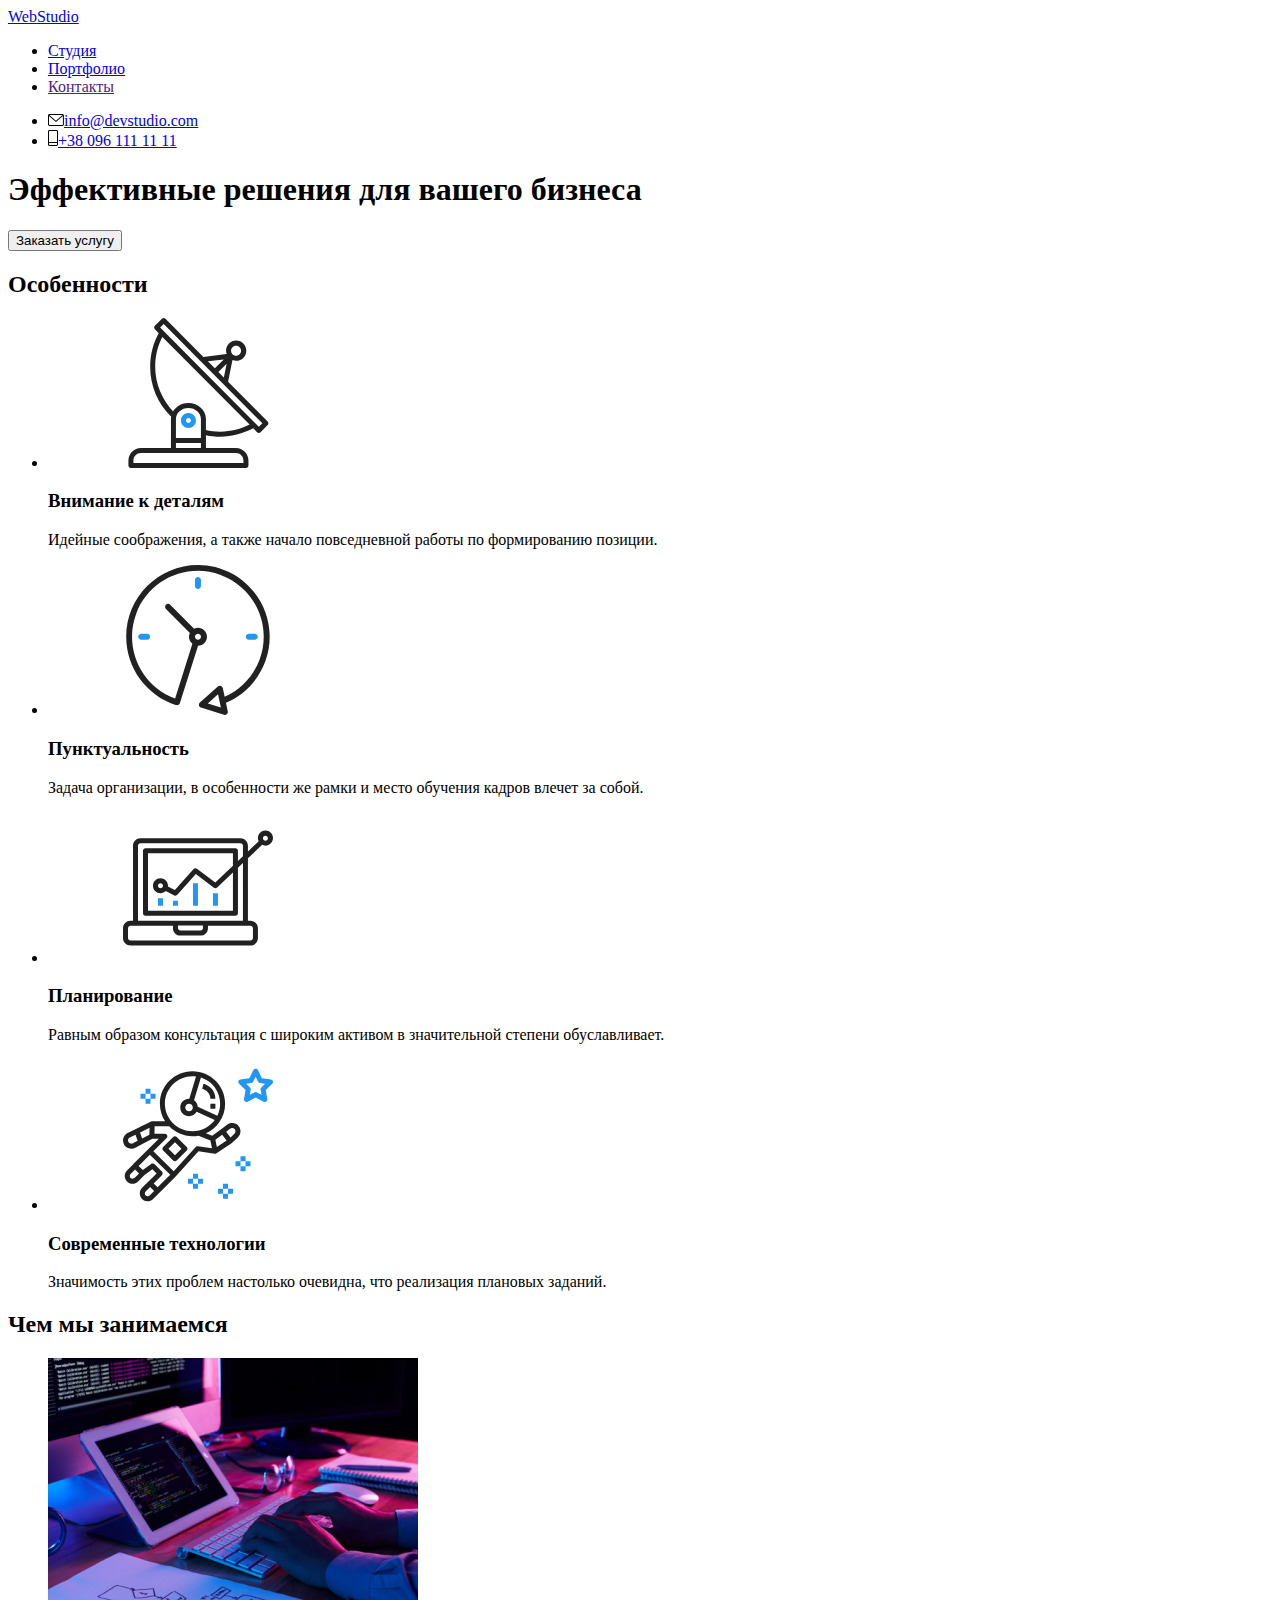
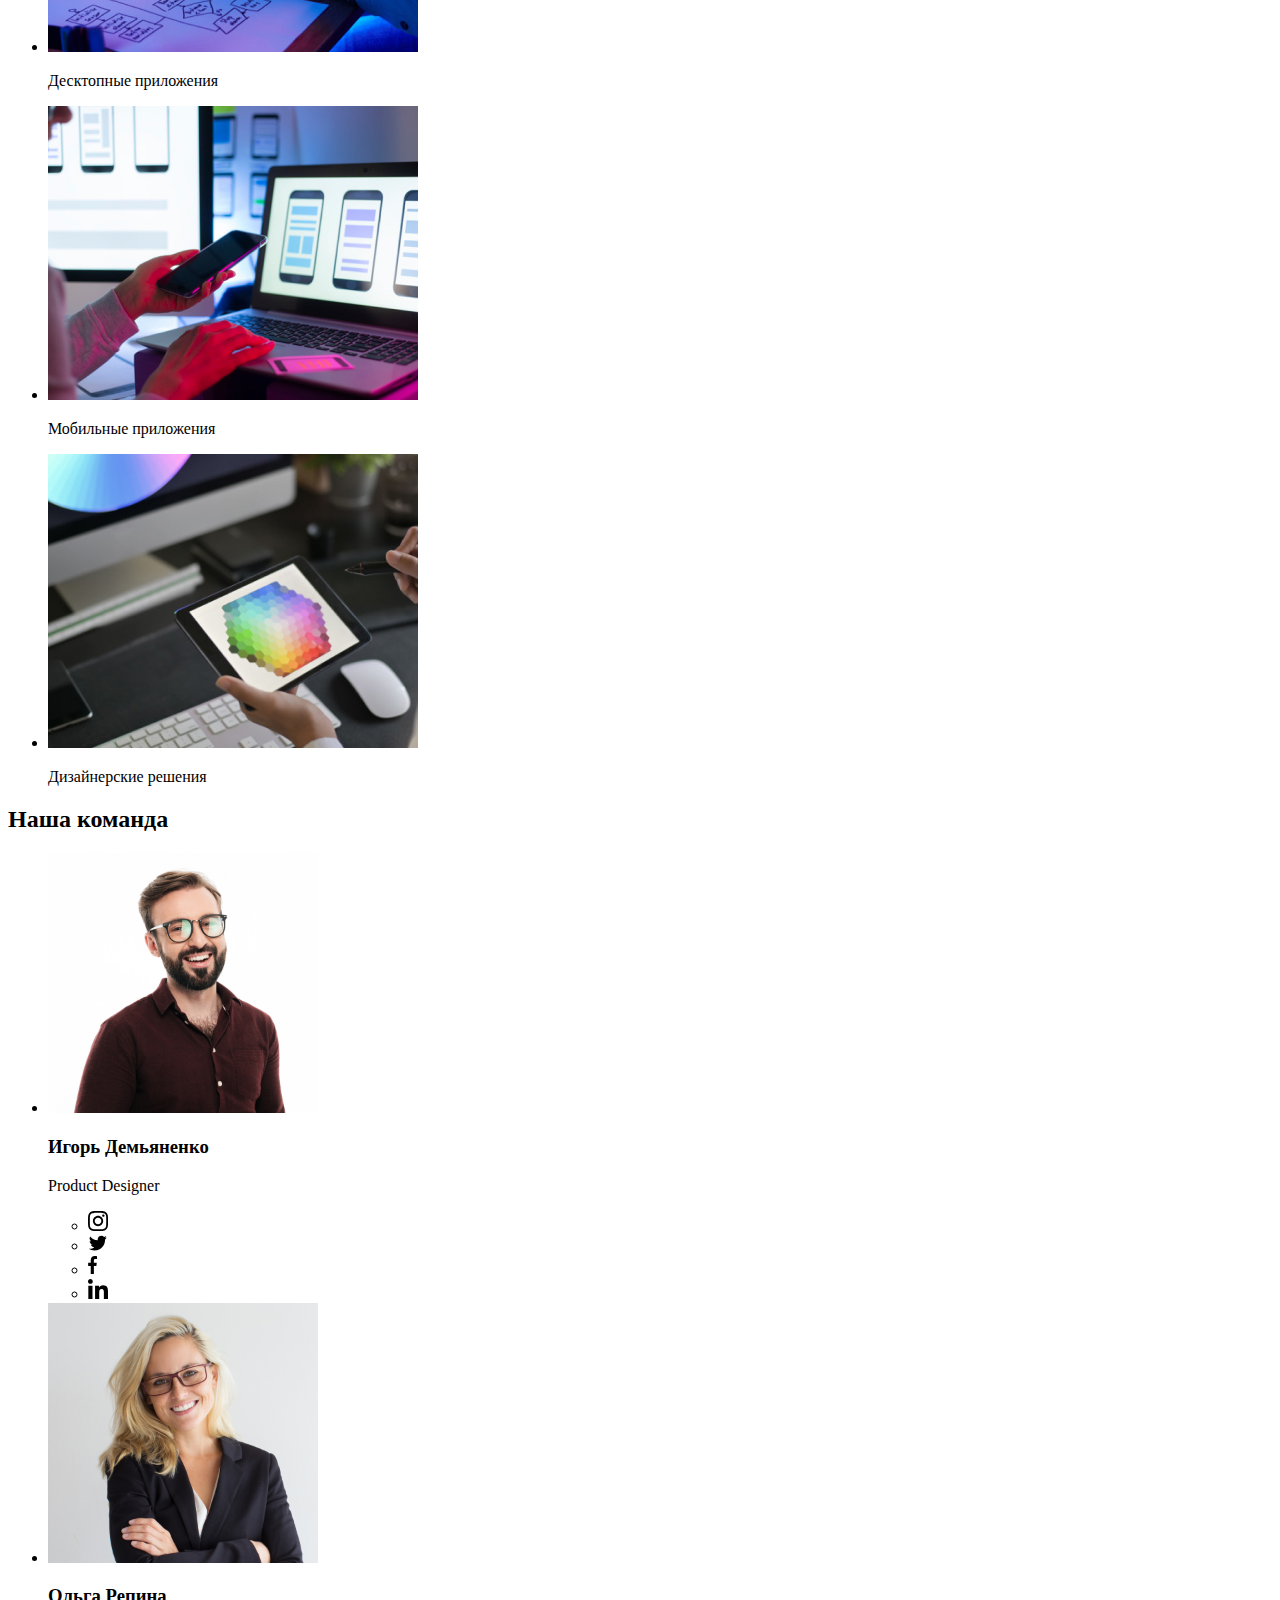
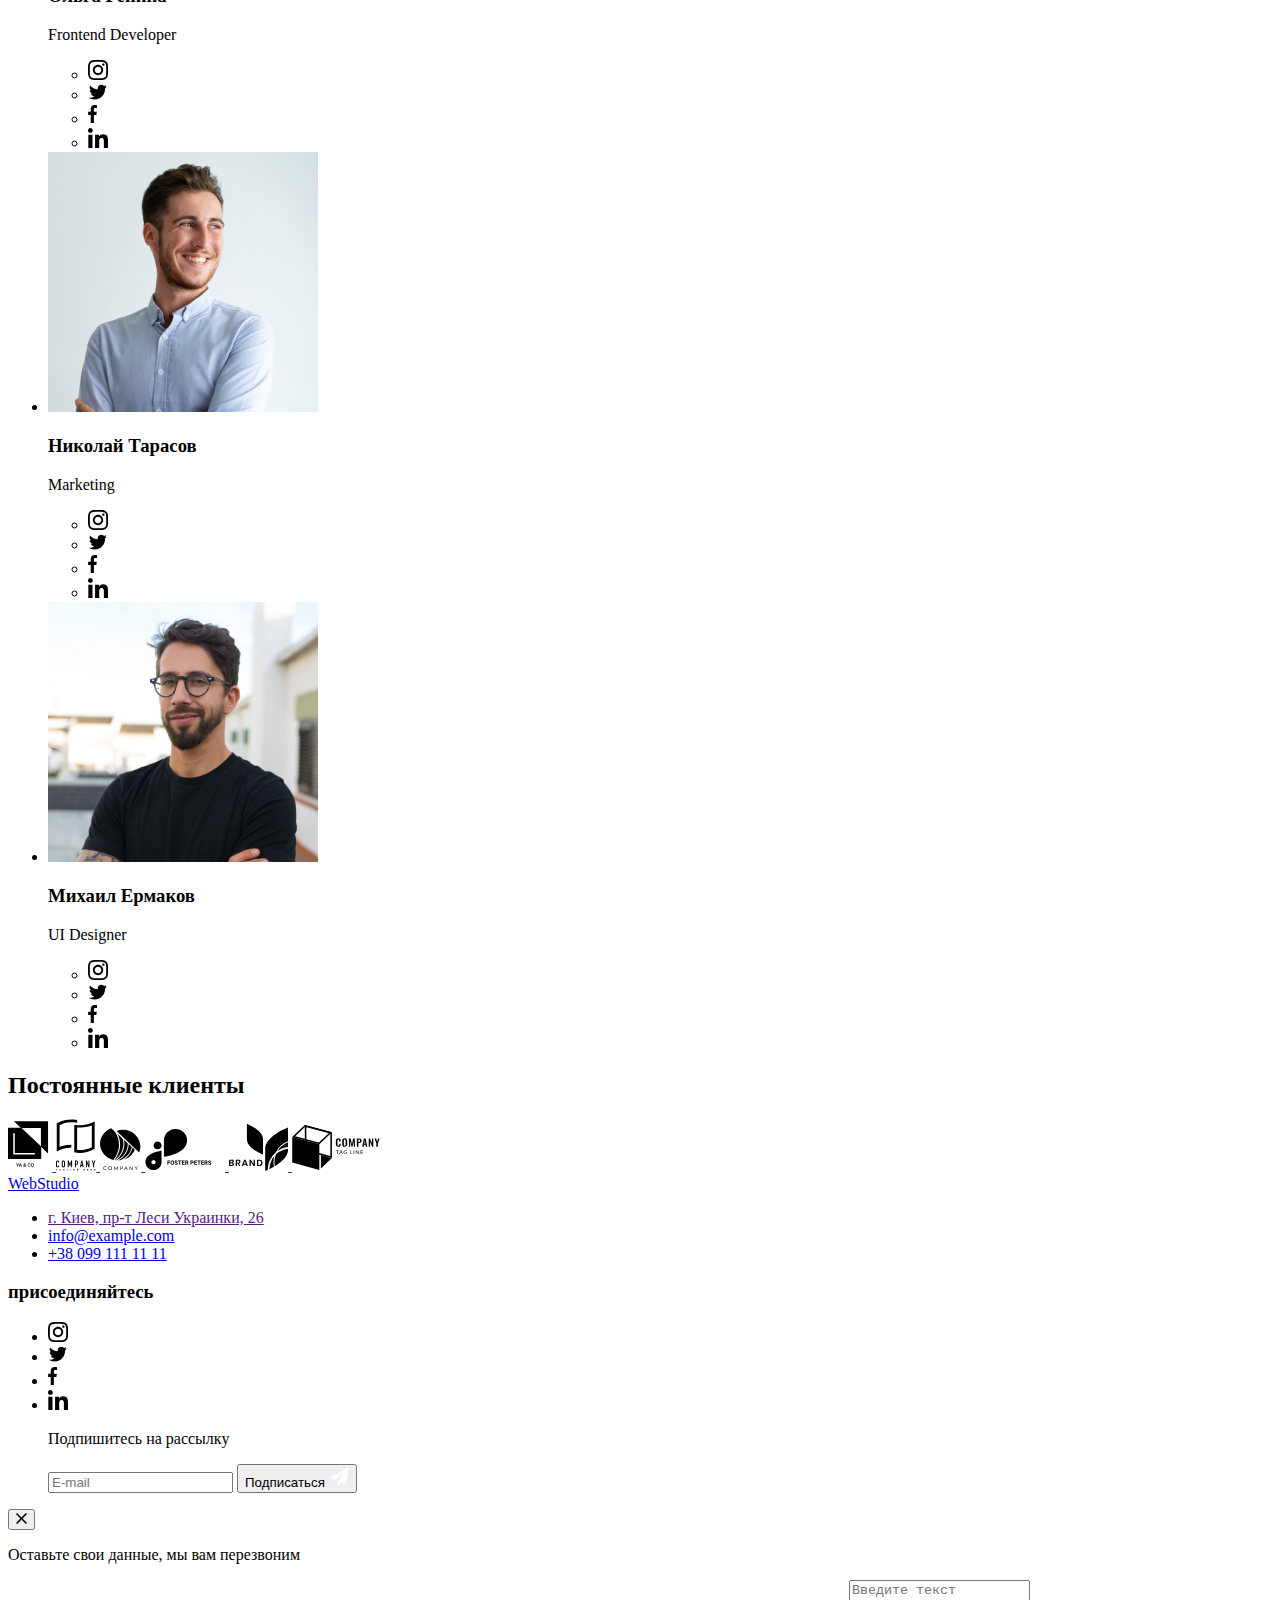
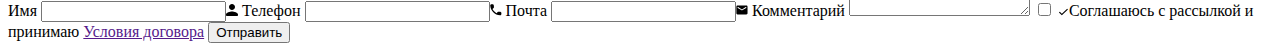
==== index.html @ 65ffdb75 "hm1" ====
<!DOCTYPE html>
<html lang="ru">

<head>
    <meta charset="UTF-8">
    <meta name="viewport" content="width=device-width, initial-scale=1.0">
    <title>WebStudio</title>
    <link rel="stylesheet" href="./dist/css/main.min.css">

    <link rel="preconnect" href="https://fonts.gstatic.com">
    <link
        href="https://fonts.googleapis.com/css2?family=Raleway:wght@700&family=Roboto:wght@400;500;700;900&display=swap"
        rel="stylesheet">
        
</head>
<body>
<header class="header">
    <div class="container">
        <nav class="menu">
            <a href="./index.html" class="icon_head">
                <span class="color_accent">Web</span>Studio
            </a>
            <ul class="menu_list">
                <li class="menu_item"><a href="./index.html" class="menu_link_list accent">Студия </a></li>
                <li class="menu_item"><a href="./portfolio.html" class="menu_link_list">Портфолио</a></li>
                <li class="menu_item"><a href="" class="menu_link_list">Контакты</a></li>
            </ul>
        </nav>
        <ul class="address">
            <li class="address_link"><a href="mailto:info@devstudio.com" class="address_item"><svg class="link-mail" height="12" width="16">
                <use href="./symbol-defs.svg#icon-envelope"></use>
            </svg>info@devstudio.com</a></li>
            <li class="address_link"><a href="tel:380961111111" class="address_item"><svg class="link-phone " height="16" width="10">
                <use href="./symbol-defs.svg#icon-phone"></use>
            </svg>+38 096 111 11 11</a></li>
        </ul>
    </div>
</header>
<main class="main">
    <section class="hero">
        <div class="hero_box">
            <h1 class="hero_title">Эффективные решения для вашего бизнеса</h1>
            <button class="hero_btn" type="button" data-modal-open>Заказать услугу</button>
        </div>
    </section>
    <section class="section features">
        <div class="container ">
            <h2 class="visually-hidden">Особенности</h2>
            <ul class="features_list">
                <li class="features_items">
                    <div class="features_gray"><svg class="link  vektor" >
                        <use href="./symbol-defs.svg#icon-link"></use>
                    </svg></div>
                    <h3 class="features_head">Внимание к деталям</h3>
                    <p class="features_paragraph">Идейные соображения, а также начало повседневной работы по
                        формированию позиции.</p>
                </li>
                <li class="features_items">
                    <div class="features_gray"><svg class="clock vektor">
                            <use href="./symbol-defs.svg#icon-clock"></use>
                        </svg></div>
                    <h3 class="features_head">Пунктуальность</h3>
                    <p class="features_paragraph">Задача организации, в особенности же рамки и место обучения кадров
                        влечет за собой.</p>
                </li>
                <li class="features_items">
                    <div class="features_gray"><svg class="pc vektor">
                            <use href="./symbol-defs.svg#icon-diagram"></use>
                        </svg></div>
                    <h3 class="features_head">Планирование</h3>
                    <p class="features_paragraph">Равным образом консультация с широким активом в значительной степени
                        обуславливает.</p>
                </li>
                <li class="features_items">
                    <div class="features_gray"><svg class="astronaut vektor">
                            <use href="./symbol-defs.svg#icon-astronaut"></use>
                        </svg></div>
                    <h3 class="features_head">Современные технологии</h3>
                    <p class="features_paragraph">Значимость этих проблем настолько очевидна, что реализация плановых
                        заданий.</p>
                </li>
            </ul>
        </div>
    </section>
    <section class="section about">
        <div class="container ">
            <h2 class="about_head">Чем мы занимаемся</h2>
            <ul class="about_list">
                <li class="about_list_item"> <img src="img/img2.jpg" alt="" width="370px" height="294px"><div class="about_box"><p class="text_about">Десктопные приложения</p></div></li>
                <li class="about_list_item"> <img src="img/img1.jpg" alt="" width="370px" height="294px"><div class="about_box"><p class="text_about">Мобильные приложения</p></div></li>
                <li class="about_list_item"> <img src="img/img.jpg" alt="" width="370px" height="294px"><div class="about_box"><p class="text_about">Дизайнерские решения</p></div></li>

            </ul>
        </div>
    </section>
    <section class="section team">
        <div class="container">
            <h2 class="team_head">Наша команда</h2>
            <ul class="team_list">
                <li class="team_item"><img src="img/img3.jpg" alt="" width="270" height="260">
                    <div class="team_list_item_text">
                        <h3 class="team_list_head">Игорь Демьяненко</h3>
                        <p class="team_text">Product Designer</p>
                        <ul class="social">
                            <li class="link_list"> <a href="" class="link_btn"><svg class="insatagram" width="20" height="20">
                                        <use href="./symbol-defs.svg#icon-instagram"></use>
                                    </svg> </a></li>
                            <li class="link_list"> <a href="" class="link_btn"><svg class="twiter" width="20" height="16.25">
                                        <use href="./symbol-defs.svg#icon-twiter"></use>
                                    </svg> </a></li>
                            <li class="link_list"> <a href="" class="link_btn"><svg class="facebook" width="10" height="20">
                                        <use href="./symbol-defs.svg#icon-facebook"></use>
                                    </svg> </a></li>
                            <li class="link_list"> <a href="" class="link_btn"><svg class="linkedin" width="20" height="20">
                                        <use href="./symbol-defs.svg#icon-linkedin"></use>
                                    </svg> </a></li>
                        </ul>
                    </div>
                </li>
                <li class="team_item"><img src="img/img4.jpg" alt="" width="270" height="260">
                    <div class="team_list_item_text">
                        <h3 class="team_list_head">Ольга Репина</h3>
                        <p class="team_text">Frontend Developer</p>
                        <ul class="social">
                            <li class="link_list"> <a href="" class="link_btn"><svg class="insatagram" width="20" height="20">
                                        <use href="./symbol-defs.svg#icon-instagram"></use>
                                    </svg> </a></li>
                            <li class="link_list"> <a href="" class="link_btn"><svg class="twiter" width="20" height="16.25">
                                        <use href="./symbol-defs.svg#icon-twiter"></use>
                                    </svg> </a></li>
                            <li class="link_list"> <a href="" class="link_btn"><svg class="facebook" width="10" height="20">
                                        <use href="./symbol-defs.svg#icon-facebook"></use>
                                    </svg> </a></li>
                            <li class="link_list"> <a href="" class="link_btn"><svg class="linkedin" width="20" height="20">
                                        <use href="./symbol-defs.svg#icon-linkedin"></use>
                                    </svg> </a></li>
                        </ul>
                    </div>
                </li>
                <li class="team_item"><img src="img/img5.jpg" alt="" width="270" height="260">
                    <div class="team_list_item_text">
                        <h3 class="team_list_head">Николай Тарасов</h3>
                        <p class="team_text">Marketing</p>
                        <ul class="social">
                            <li class="link_list"> <a href="" class="link_btn"><svg class="insatagram" width="20" height="20">
                                        <use href="./symbol-defs.svg#icon-instagram"></use>
                                    </svg> </a></li>
                            <li class="link_list"> <a href="" class="link_btn"><svg class="twiter" width="20" height="16.25">
                                        <use href="./symbol-defs.svg#icon-twiter"></use>
                                    </svg> </a></li>
                            <li class="link_list"> <a href="" class="link_btn"><svg class="facebook" width="10" height="20">
                                        <use href="./symbol-defs.svg#icon-facebook"></use>
                                    </svg> </a></li>
                            <li class="link_list"> <a href="" class="link_btn"><svg class="linkedin" width="20" height="20">
                                        <use href="./symbol-defs.svg#icon-linkedin"></use>
                                    </svg> </a></li>
                        </ul>
                    </div>
                </li>
                <li class="team_item"><img src="img/img6.jpg" alt="" width="270" height="260">
                    <div class="team_list_item_text">
                        <h3 class="team_list_head">Михаил Ермаков</h3>
                        <p class="team_text">UI Designer</p>
                        <ul class="social">
                            <li class="link_list"> <a href="" class="link_btn"><svg class="insatagram" width="20" height="20">
                                        <use href="./symbol-defs.svg#icon-instagram"></use>
                                    </svg> </a></li>
                            <li class="link_list"> <a href="" class="link_btn"><svg class="twiter" width="20" height="16.25">
                                        <use href="./symbol-defs.svg#icon-twiter"></use>
                                    </svg> </a></li>
                            <li class="link_list"> <a href="" class="link_btn"><svg class="facebook" width="10" height="20">
                                        <use href="./symbol-defs.svg#icon-facebook"></use>
                                    </svg> </a></li>
                            <li class="link_list"> <a href="" class="link_btn"><svg class="linkedin" width="20" height="20">
                                        <use href="./symbol-defs.svg#icon-linkedin"></use>
                                    </svg> </a></li>
                        </ul>
                    </div>
                </li>
            </ul>
            </div>
            </section>
            <section class="client section">
                <div class="container">
                    <h2 class="client_title">Постоянные клиенты</h2>
                    <div class="client">
                        <a href="" class="client_item">
                            <svg class="client_link" width="44.27" height="49.23">
                                <use href="./symbol-defs.svg#icon-logo-1"></use>
                            </svg>
                        </a>
                        <a href="" class="client_item">
                            <svg class="client_link" width="40" height="52">
                                <use href="./symbol-defs.svg#icon-logo-2"></use>
                            </svg>
                        </a>
                        <a href="" class="client_item">
                            <svg class="client_link" width="41" height="42.6">
                                <use href="./symbol-defs.svg#icon-logo-3"></use>
                            </svg>
                        </a>
                        <a href="" class="client_item">
                            <svg class="client_link" width="79.66" height="42.02">
                                <use href="./symbol-defs.svg#icon-logo-4"></use>
                            </svg>
                        </a>
                        <a href="" class="client_item">
                            <svg class="client_link" width="59" height="47">
                                <use href="./symbol-defs.svg#icon-logo-5"></use>
                            </svg>
                        </a>
                        <a href="" class="client_item">
                            <svg class="client_link" width="88.48" height="45.44">
                                <use href="./symbol-defs.svg#icon-logo-6"></use>
                            </svg>
                        </a>
                    </div>
                </div>
            </section>

</main>
<footer class="footer">
    <div class="container footer_container">
        <div>
        <a href="./index.html" class="icon_footer">
            <span class="color_accent">Web</span>Studio
        </a>
<div>
        <ul class="contact">
            <li class="contact_list contact_list_maps"> <a href=""><span class="color_footer_white">г. Киев, пр-т Леси
                        Украинки, 26</span></a></li>
            <li class="contact_list contact_tel_mail"> <a href="mailto:info@devstudio.com"><span
                        class="color_footer">info@example.com</span></a></li>
            <li class="contact_list contact_tel_mail"> <a href="tel:380961111111"><span class="color_footer">+38 099 111
                        11 11</span></a></li>
        </ul>
        </div>
        </div>
        <div class="footer_social">
            <h3 class="titel_footer">присоединяйтесь</h3>
            <ul class="footer_list">
                <li class="footer_item"><a href="" class="footer_svg"><svg class="insatagram social_footer" width="20" height="20">
                    <use href="./symbol-defs.svg#icon-instagram"></use>
                </svg></a></li>
                <li class="footer_item"><a href="" class="footer_svg"><svg class="twiter social_footer" width="20" height="16.25">
                    <use href="./symbol-defs.svg#icon-twiter"></use>
                </svg></a></li>
                <li class="footer_item"><a href="" class="footer_svg"><svg class="facebook social_footer" width="10" height="20">
                    <use href="./symbol-defs.svg#icon-facebook"></use>
                </svg></a></li>
                <li class="footer_item"><a href="" class="footer_svg"><svg class="linkedin social_footer" width="20" height="20">
                    <use href="./symbol-defs.svg#icon-linkedin"></use>
                </svg></a></li>
                <div class="box_form_footer">
                </li>

                <p class="text_footer_modal">Подпишитесь на рассылку</p>
                <form action="" class="form_footer">
                    <label for="" class="text_footer_input_labe">
                        <input type="text" class="text_footer_input" placeholder="E-mail">
                        
                    </label>
                    <button type="submit" class="modal_form_btn modal_form_btn_footer"> <span class="text_button_footer"> Подписаться
                        </span><svg class="linkedin social_footer_telega" width="20" height="20">
                            <use href="./symbol-defs.svg#icon-icon-send"></use>
                        </svg></button>
                </form>
                </li>
                </div>
            </ul>
        
        </div>

    </div>

</footer>
<div class="backdrop is-hidden" data-modal><div class="modal ">
    <button  type="button" class="close-btn" data-modal-close><svg class="close_btn_modal"  width="11" height="11">
        <use href="./symbol-defs.svg#icon-close"></use>
        
    </svg></button>
    <p class="text_modal">Оставьте свои данные, мы вам перезвоним</p>
    <form action="#" class="modal_form">
        <label class="modal_form_field">
    <span class="text_modal_form">Имя </span>
            <input type="text" name="user_name" class="modal_form_input"><svg class="modal_form_icon" width="12" height="12">
                <use href="./symbol-defs.svg#icon-name"></use>
            </svg>
        </label>
        <label  class="modal_form_field">
        <span class="text_modal_form">Телефон</span>
            <input type="tel" name="user_tel" class="modal_form_input"><svg class="modal_form_icon" width="12" height="12">
                <use href="./symbol-defs.svg#icon-tel"></use>
            </svg>
        </label>
        <label  class="modal_form_field">
    <span class="text_modal_form">Почта</span>
            <input type="text" name="user_mail" class="modal_form_input"><svg class="modal_form_icon" width="12" height="12">
                <use href="./symbol-defs.svg#icon-mail"></use>
            </svg>
        </label>
        <label class="modal_form_field"><span class="text_modal_form text_modal_form_textarea">Комментарий</span>
            <textarea class="modal_form_massage" name="user_massage" placeholder="Введите текст" ></textarea>
        </label>
        <input id="user_polisy" type="checkbox" name="user_policy" value="accept-polisy" class="modal_form_policy visually-hidden">
        <label for="user_polisy" class="modal_form_policy_text"><svg class="modal_form_icon_checbox" width="11" height="8">
            <use href="./symbol-defs.svg#icon-checbox"></use>
        </svg><span class="text_checbox">Соглашаюсь с рассылкой и принимаю <a href="" class="link_modal">Условия договора</a></span></label>
        <button type="submit" class="modal_form_btn">Отправить</button>
    </form>
</div></div>
<script src="js/modal.js"></script>
</body>
</html>
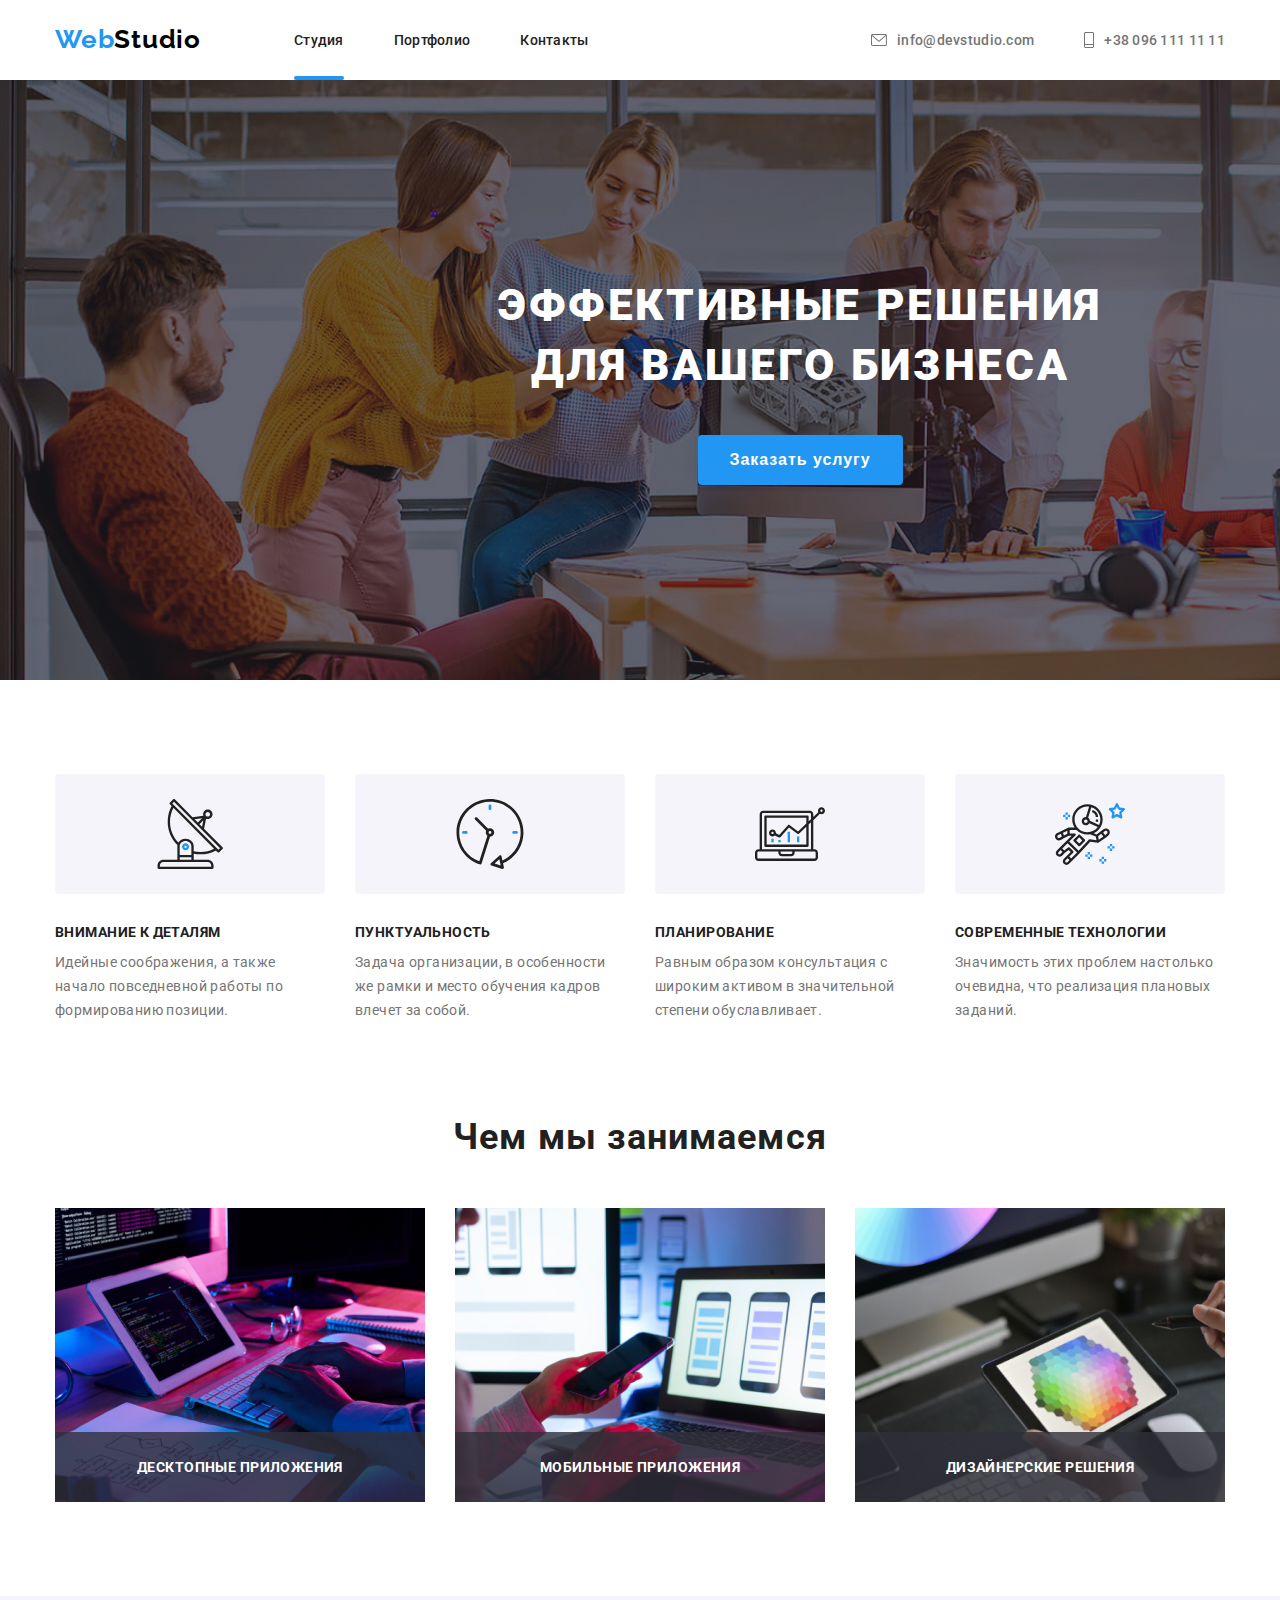
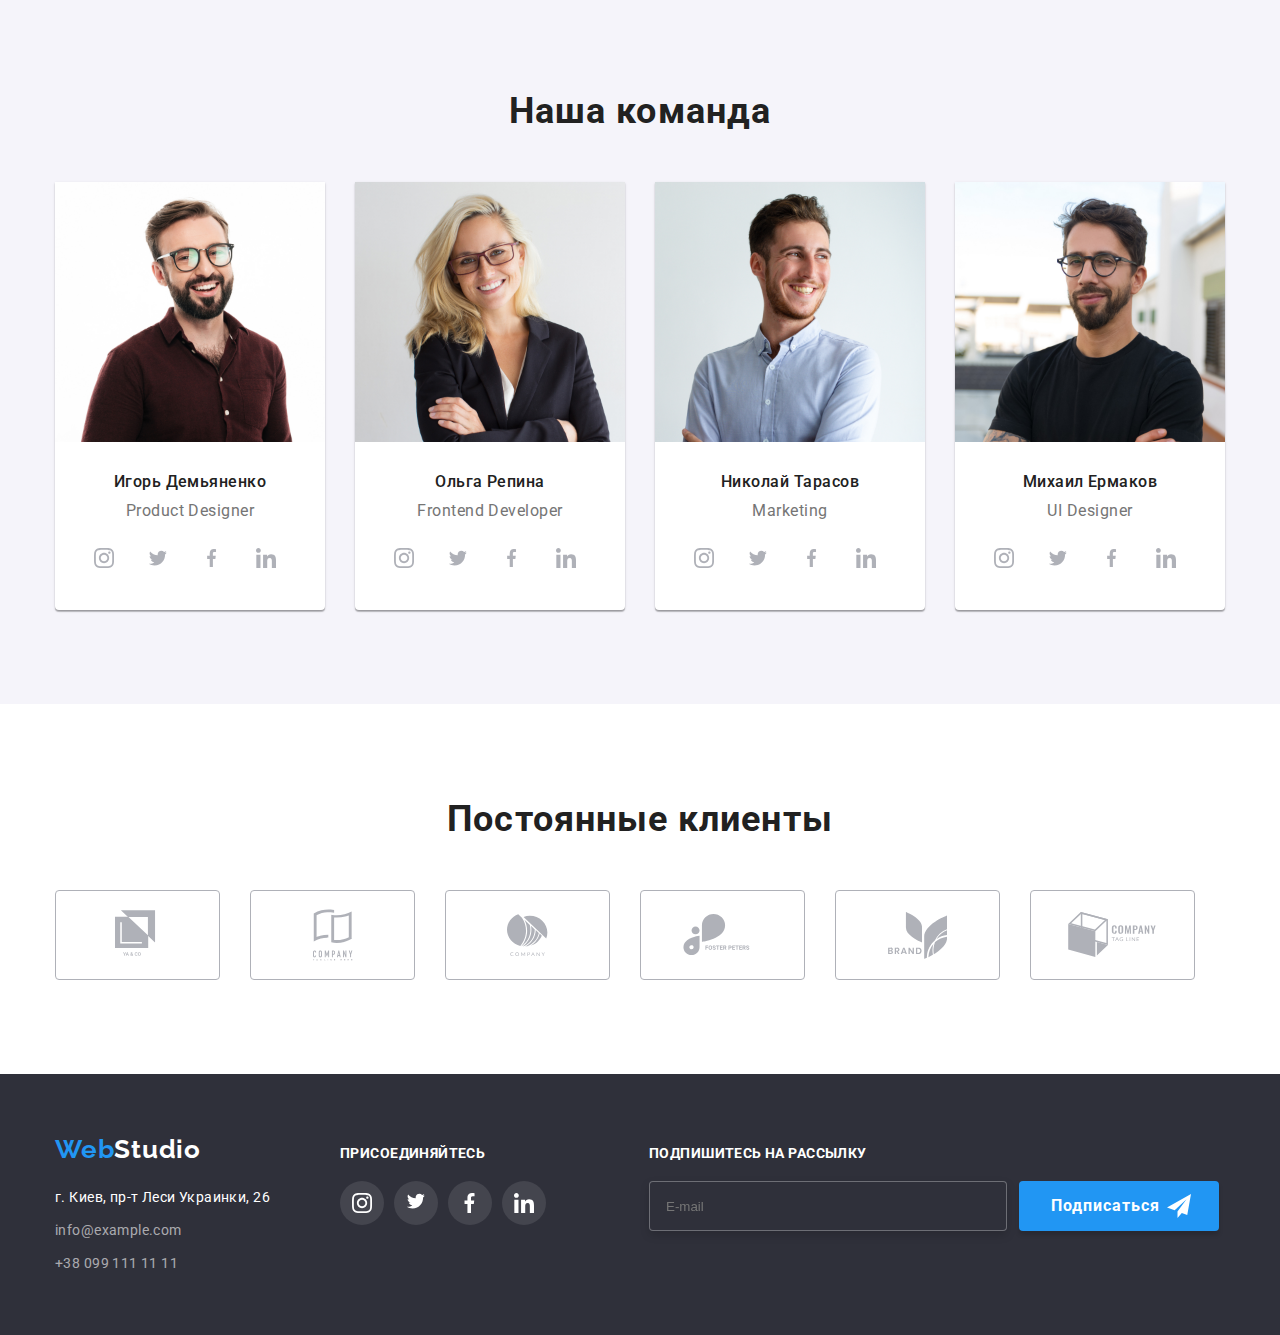
==== commit a2cb4bb8: "hm3" ====
--- a/index.html
+++ b/index.html
@@ -5,7 +5,7 @@
     <meta charset="UTF-8">
     <meta name="viewport" content="width=device-width, initial-scale=1.0">
     <title>WebStudio</title>
-    <link rel="stylesheet" href="./dist/css/main.min.css">
+    <link rel="stylesheet" href="./css/main.min.css">
 
     <link rel="preconnect" href="https://fonts.gstatic.com">
     <link
--- a/css/main.min.css
+++ b/css/main.min.css
@@ -0,0 +1,2 @@
+.color_accent{color:#2196f3}.header .container{display:-webkit-box;display:-ms-flexbox;display:flex;-webkit-box-align:center;-ms-flex-align:center;align-items:center;padding-top:24px;padding-bottom:25px}.menu{display:-webkit-box;display:-ms-flexbox;display:flex;-webkit-box-align:center;-ms-flex-align:center;align-items:center}.menu_list{display:-webkit-box;display:-ms-flexbox;display:flex;-webkit-box-align:center;-ms-flex-align:center;align-items:center}.menu_item:not(:last-child){margin-right:50px}.menu_link_list{font-family:"Roboto", sans-serif;font-style:normal;font-weight:500;font-size:14px;line-height:16px;letter-spacing:0.02em;color:#212121;-webkit-transition-property:color;transition-property:color;-webkit-transition-duration:250ms;transition-duration:250ms;-webkit-transition-timing-function:linear;transition-timing-function:linear}.menu_link_list:hover,.menu_link_list:focus{color:#2196f3}.menu_item:not(:last-child){margin-right:50px}.icon_head{margin-right:93px}.address_item{font-family:"Roboto", sans-serif;font-style:normal;font-weight:500;font-size:14px;line-height:16px;letter-spacing:0.02em;display:-webkit-box;display:-ms-flexbox;display:flex;-webkit-box-align:center;-ms-flex-align:center;align-items:center;color:#757575;-webkit-transition-property:color;transition-property:color;-webkit-transition-duration:250ms;transition-duration:250ms;-webkit-transition-timing-function:linear;transition-timing-function:linear}.address_item:hover,.address_item:focus{color:#2196f3}.address{display:-webkit-box;display:-ms-flexbox;display:flex;-webkit-box-align:center;-ms-flex-align:center;align-items:center;margin-left:auto}.address_link:not(:last-child){margin-right:50px}.link-mail{margin-right:10px;fill:currentColor}.link-phone{margin-right:10px;fill:currentColor}h1,h2,h3,h4,h5,h6{margin:0}*,::after,::before{-webkit-box-sizing:border-box;box-sizing:border-box}ol,ul{margin:0}p{margin:0}img{display:block}a{text-decoration:none;color:black}body{padding:0;margin:0}ul{padding:0;margin:0;list-style:none}.container{margin-left:auto;margin-right:auto;width:1200px;padding-left:15px;padding-right:15px}.section{padding-top:94px;padding-bottom:94px}.visually-hidden{position:absolute;width:1px;height:1px;margin:-1px;border:0;padding:0;white-space:nowrap;-webkit-clip-path:inset(100%);clip-path:inset(100%);clip:rect(0 0 0 0);overflow:hidden}.icon_head{font-family:"Raleway", sans-serif;font-style:normal;font-weight:bold;font-size:26px;line-height:31px;letter-spacing:0.03em}.hero{height:600px;background-repeat:no-repeat;background-size:cover;background-color:#c4c4c4;background-image:-webkit-gradient(linear, left top, left bottom, from(rgba(47,48,58,0.4)), to(rgba(47,48,58,0.4))),url(../img/bg.jpg);background-image:linear-gradient(rgba(47,48,58,0.4), rgba(47,48,58,0.4)),url(../img/bg.jpg);display:-webkit-box;display:-ms-flexbox;display:flex;-webkit-box-align:center;-ms-flex-align:center;align-items:center;-webkit-box-pack:center;-ms-flex-pack:center;justify-content:center;width:1600px;margin-right:auto;margin-left:auto}.hero_title{font-family:"Roboto", sans-serif;font-style:normal;font-weight:900;font-size:44px;line-height:60px;margin:0 auto 40px;letter-spacing:0.06em;text-transform:uppercase;max-width:696px;color:#ffffff}.hero_btn{padding:10px 32px;font-weight:700;font-size:16px;line-height:1.875;text-align:center;letter-spacing:0.06em;color:#ffffff;border:none;background:#2196f3;border-radius:4px;-webkit-box-shadow:0px 4px 4px rgba(0,0,0,0.15);box-shadow:0px 4px 4px rgba(0,0,0,0.15);cursor:pointer}.hero_box{text-align:center}.accent::after{background:#2196f3;width:100%;height:4px;border-radius:4px;position:absolute;content:"";bottom:0;left:0}.accent{color:#2196f3;position:relative;padding-bottom:32px;padding-top:32px}.features_head{font-family:"Roboto", sans-serif;font-style:normal;font-weight:bold;font-size:14px;line-height:16px;letter-spacing:0.03em;text-transform:uppercase;margin-bottom:10px;color:#212121}.features_paragraph{font-family:"Roboto", sans-serif;font-style:normal;font-weight:normal;font-size:14px;line-height:24px;letter-spacing:0.03em;color:#757575}.features_items{width:calc((100% - 90px) / 4)}.features_list{display:-webkit-box;display:-ms-flexbox;display:flex;-webkit-box-align:center;-ms-flex-align:center;align-items:center}.features_items:not(:last-child){margin-right:30px}.features_gray{display:-webkit-box;display:-ms-flexbox;display:flex;-webkit-box-pack:center;-ms-flex-pack:center;justify-content:center;-webkit-box-align:center;-ms-flex-align:center;align-items:center;background:#f5f4fa;width:270px;height:120px;border-radius:4px;margin-bottom:30px}.vektor{width:70px;height:70px}.section.about{padding-top:0}.about_list{display:-webkit-box;display:-ms-flexbox;display:flex;-webkit-box-align:center;-ms-flex-align:center;align-items:center}.about{padding-top:0}.about_head{font-family:"Roboto", sans-serif;font-style:normal;font-weight:bold;font-size:36px;line-height:42px;text-align:center;letter-spacing:0.03em;color:#212121;margin-bottom:50px}.about_list_item:not(:last-child){margin-right:30px}.text_about{font-family:"Roboto", sans-serif;font-style:normal;font-weight:bold;font-size:14px;line-height:16px;text-align:center;letter-spacing:0.03em;text-transform:uppercase;position:absolute;bottom:0;color:#ffffff;width:370px;height:70px;padding-top:27px;background-color:rgba(47,48,58,0.8)}.about_list_item{position:relative}.section.team{background-color:#f5f4fa}.team_head{font-family:"Roboto", sans-serif;font-style:normal;font-weight:bold;font-size:36px;line-height:42px;text-align:center;letter-spacing:0.03em;margin-bottom:50px;color:#212121}.team_list{display:-webkit-box;display:-ms-flexbox;display:flex;-webkit-box-align:center;-ms-flex-align:center;align-items:center}.team_item{background:#ffffff;-webkit-box-shadow:0px 1px 3px rgba(0,0,0,0.12),0px 1px 1px rgba(0,0,0,0.14),0px 2px 1px rgba(0,0,0,0.2);box-shadow:0px 1px 3px rgba(0,0,0,0.12),0px 1px 1px rgba(0,0,0,0.14),0px 2px 1px rgba(0,0,0,0.2);border-radius:0px 0px 4px 4px}.team_list_head{font-family:"Roboto", sans-serif;font-style:normal;font-weight:500;font-size:16px;line-height:19px;text-align:center;letter-spacing:0.03em;color:#212121;margin-bottom:10px}.team_text{font-family:"Roboto", sans-serif;font-style:normal;font-weight:normal;font-size:16px;line-height:19px;text-align:center;letter-spacing:0.03em;color:#757575}.team_list_item_text{padding-top:30px;padding-bottom:30px}.team_item:not(:last-child){margin-right:30px}.footer_social{margin-left:70px}.social_footer{-webkit-box-pack:start;-ms-flex-pack:start;justify-content:flex-start;width:206px;margin-right:auto;margin-left:auto;margin-top:12px}.social{display:-webkit-box;display:-ms-flexbox;display:flex;padding:0;margin:0;-webkit-box-pack:center;-ms-flex-pack:center;justify-content:center;margin-top:16px}.menu_link_list{font-family:"Roboto", sans-serif;font-style:normal;font-weight:500;font-size:14px;line-height:16px;letter-spacing:0.02em;color:#212121;-webkit-transition-property:color;transition-property:color;-webkit-transition-duration:250ms;transition-duration:250ms;-webkit-transition-timing-function:linear;transition-timing-function:linear}.menu_link_list:hover,.menu_link_list:focus{color:#2196f3}.link_list{fill:#afb1b8;margin-right:10px;width:44px;height:44px}.link_btn{width:44px;height:44px;border-radius:50%;background-color:#ffffff;fill:#afb1b8;display:-webkit-box;display:-ms-flexbox;display:flex;-webkit-box-pack:center;-ms-flex-pack:center;justify-content:center;-webkit-box-align:center;-ms-flex-align:center;align-items:center;-webkit-transition-property:all;transition-property:all;-webkit-transition-duration:250ms;transition-duration:250ms;-webkit-transition-timing-function:linear;transition-timing-function:linear}.link_btn:hover,.link_btn:focus{background-color:#2196f3;fill:#ffffff}.client_title{font-family:"Roboto", sans-serif;font-style:normal;font-weight:bold;font-size:36px;line-height:42px;text-align:center;letter-spacing:0.03em;margin-bottom:50px;color:#212121}.client{display:-webkit-box;display:-ms-flexbox;display:flex;-webkit-box-pack:justify;-ms-flex-pack:justify;justify-content:space-between}.client_item{display:-webkit-box;display:-ms-flexbox;display:flex;margin-right:30px;-ms-flex-pack:distribute;justify-content:space-around;-webkit-box-align:center;-ms-flex-align:center;align-items:center;width:170px;height:90px;border:1px solid #afb1b8;border-radius:4px;fill:#afb1b8;-webkit-transition-property:all;transition-property:all;-webkit-transition-duration:250ms;transition-duration:250ms;-webkit-transition-timing-function:linear;transition-timing-function:linear}.client_item:hover,.client_item:focus{border-color:#2196f3;fill:#2196f3}.icon_footer{font-family:"Raleway", sans-serif;font-style:normal;font-weight:bold;font-size:26px;line-height:31px;letter-spacing:0.03em;color:#ffffff;margin-bottom:20px;display:block}.footer{background:#2f303a;padding-top:60px;padding-bottom:60px}.color_footer_white{color:#ffffff}.color_footer{color:rgba(255,255,255,0.6)}.titel_footer{font-family:"Roboto", sans-serif;font-style:normal;font-weight:bold;font-size:14px;line-height:16px;letter-spacing:0.03em;text-transform:uppercase;margin-bottom:20px;color:#ffffff}.social_footer{-webkit-box-pack:start;-ms-flex-pack:start;justify-content:flex-start;width:206px;margin-right:auto;margin-left:auto;margin-top:12px}.footer_container{display:-webkit-box;display:-ms-flexbox;display:flex;-webkit-box-align:baseline;-ms-flex-align:baseline;align-items:baseline}.footer_svg{border-radius:50%;width:44px;height:44px;fill:#ffffff;background:rgba(255,255,255,0.1);-webkit-transition-property:background-color;transition-property:background-color;-webkit-transition-duration:250ms;transition-duration:250ms;-webkit-transition-timing-function:linear;transition-timing-function:linear}.footer_svg:hover{background:#2196f3}.footer_item:not(:last-child){margin-right:10px}.footer_social{margin-left:70px}.footer_svg{display:-webkit-box;display:-ms-flexbox;display:flex}.footer_list{display:-webkit-box;display:-ms-flexbox;display:flex}.footer_svg:focus{background:#2196f3}.text_button_footer{font-family:"Roboto", sans-serif;font-style:normal;font-weight:bold;font-size:16px;line-height:30px;display:-webkit-box;display:-ms-flexbox;display:flex;-webkit-box-align:center;-ms-flex-align:center;align-items:center;text-align:center;letter-spacing:0.06em;color:#ffffff}.social_footer_telega{position:absolute;right:28px;bottom:13px;width:24px;height:24px}.modal_form_btn_footer{position:relative;margin-left:12px}.text_footer_input{border:1px solid rgba(255,255,255,0.3);-webkit-box-sizing:border-box;box-sizing:border-box;-webkit-filter:drop-shadow(0px 4px 4px rgba(0,0,0,0.15));filter:drop-shadow(0px 4px 4px rgba(0,0,0,0.15));background:#2f303a;border-radius:4px;width:358px;padding-left:16px;height:50px}.box_form_footer{margin-left:93px;margin-top:-36px}.text_footer_input{color:gray}.text_footer_input_labe{width:358px}.form_footer{display:-webkit-box;display:-ms-flexbox;display:flex;-webkit-box-align:end;-ms-flex-align:end;align-items:flex-end;margin-top:20px}.contact_list:not(:last-child){margin-bottom:9px}.contact_list{font-family:"Roboto", sans-serif;font-style:normal;font-weight:normal;font-size:14px;line-height:24px;letter-spacing:0.03em}.nav-contacts .link{-webkit-transition-property:all;transition-property:all;-webkit-transition-duration:250ms;transition-duration:250ms;-webkit-transition-timing-function:linear;transition-timing-function:linear}.nav-contacts .link:focus,.nav-contacts .link:hover{color:#2196f3;fill:#2196f3}.color_footer_white{color:#ffffff}.color_footer{color:rgba(255,255,255,0.6)}.text_footer_modal{font-family:"Roboto", sans-serif;font-style:normal;font-weight:bold;font-size:14px;line-height:16px;letter-spacing:0.03em;text-transform:uppercase;margin-bottom:20px;color:#ffffff}.modal_form_btn{padding:10px 32px;font-weight:700;font-size:16px;line-height:1.875;text-align:center;letter-spacing:0.06em;color:#ffffff;border:none;height:50px;width:200px;margin-right:auto;background:#2196f3;border-radius:4px;-webkit-box-shadow:0px 4px 4px rgba(0,0,0,0.15);box-shadow:0px 4px 4px rgba(0,0,0,0.15);cursor:pointer}.backdrop{position:fixed;left:0;top:0;width:100%;height:100%;background:rgba(0,0,0,0.2)}.backdrop.is-hidden .modal{-webkit-transform:translate(-50%, -50%) scale(0);transform:translate(-50%, -50%) scale(0)}.modal_form{display:-webkit-box;display:-ms-flexbox;display:flex;-webkit-box-orient:vertical;-webkit-box-direction:normal;-ms-flex-direction:column;flex-direction:column}.text_modal{font-family:"Roboto", sans-serif;font-style:normal;font-weight:bold;font-size:20px;line-height:23px;text-align:center;letter-spacing:0.03em;margin-bottom:12px;color:#212121}.modal_form_input{width:100%;height:40px;border:1px solid rgba(33,33,33,0.2);border-radius:4px;padding-left:42px;margin-top:4px}.text_modal_form{font-family:"Roboto", sans-serif;font-style:normal;font-weight:normal;font-size:12px;line-height:14px;letter-spacing:0.01em;color:#757575}.modal_form_input:focus{outline:none;border-color:#2196f3}.modal_form_input:focus+.modal_form_icon{fill:#2196f3}.modal_form_field{margin-bottom:10px;position:relative}.text_modal_form{width:448px;height:120px}.modal_form_massage{width:100%;height:120px;border:1px solid rgba(33,33,33,0.2);padding:12px 16px;border-radius:4px;font-family:"Roboto", sans-serif;font-style:normal;font-weight:normal;font-size:14px;display:-webkit-box;display:-ms-flexbox;display:flex;line-height:16px;letter-spacing:0.01em;resize:none;margin-top:4px}.modal_form_massage:focus{outline:none;border-color:#2196f3}.modal_form_policy_text::before{display:inline-block;width:16px;height:15px;border:1px solid black;content:"";border-radius:2px;margin-right:7px;-webkit-box-align:center;-ms-flex-align:center;align-items:center}.modal_form_policy:checked+.modal_form_policy_text::before{background-color:#2196f3}.text_checbox{font-family:"Roboto", sans-serif;font-style:normal;font-weight:normal;font-size:14px;line-height:24px;letter-spacing:0.03em;color:#757575}.link_modal{color:#188ce8;text-decoration:underline}.modal_form_btn{padding:10px 32px;font-weight:700;font-size:16px;line-height:1.875;text-align:center;letter-spacing:0.06em;color:#ffffff;border:none;height:50px;width:200px;margin-left:auto;margin-right:auto;background:#2196f3;border-radius:4px;-webkit-box-shadow:0px 4px 4px rgba(0,0,0,0.15);box-shadow:0px 4px 4px rgba(0,0,0,0.15);cursor:pointer}.modal_form_icon{position:absolute;left:15px;bottom:14px}.modal_form_icon_checbox{fill:#ffffff;position:absolute;bottom:111px;left:55px}.text_footer_modal{font-family:"Roboto", sans-serif;font-style:normal;font-weight:bold;font-size:14px;line-height:16px;letter-spacing:0.03em;text-transform:uppercase;margin-bottom:20px;color:#ffffff}.text_button_footer{font-family:"Roboto", sans-serif;font-style:normal;font-weight:bold;font-size:16px;line-height:30px;display:-webkit-box;display:-ms-flexbox;display:flex;-webkit-box-align:center;-ms-flex-align:center;align-items:center;text-align:center;letter-spacing:0.06em;color:#ffffff}.social_footer_telega{position:absolute;right:28px;bottom:13px;width:24px;height:24px}.modal_form_btn_footer{position:relative;margin-left:12px}.text_footer_input{border:1px solid rgba(255,255,255,0.3);-webkit-box-sizing:border-box;box-sizing:border-box;-webkit-filter:drop-shadow(0px 4px 4px rgba(0,0,0,0.15));filter:drop-shadow(0px 4px 4px rgba(0,0,0,0.15));background:#2f303a;border-radius:4px;width:358px;padding-left:16px;height:50px}.box_form_footer{margin-left:93px;margin-top:-36px}.text_footer_input{color:gray}.modal_form_policy_text{margin-top:10px;-webkit-box-pack:center;-ms-flex-pack:center;justify-content:center;display:-webkit-box;display:-ms-flexbox;display:flex;-webkit-box-align:center;-ms-flex-align:center;align-items:center}.text_footer_input_label{width:358px}.form_footer{display:-webkit-box;display:-ms-flexbox;display:flex;-webkit-box-align:end;-ms-flex-align:end;align-items:flex-end;margin-top:20px}.modal{min-height:581px;width:528px;background-color:#ffffff;position:absolute;top:50%;left:50%;-webkit-transition:-webkit-transform 350ms linear;transition:-webkit-transform 350ms linear;transition:transform 350ms linear;transition:transform 350ms linear, -webkit-transform 350ms linear;-webkit-transform:translate(-50%, -50%) scale(1);transform:translate(-50%, -50%) scale(1);padding:40px}.close-btn{position:absolute;top:8px;right:8px;width:30px;height:30px;background-color:#ffffff;border:1px solid rgba(0,0,0,0.1);border-radius:50%;cursor:pointer}.is-hidden{opacity:0;visibility:hidden;pointer-events:none}.nav_portfoil{display:-webkit-box;display:-ms-flexbox;display:flex;margin-bottom:50px;-webkit-box-pack:center;-ms-flex-pack:center;justify-content:center}.nav_btn{padding:6px 22px;font-family:"Roboto", sans-serif;font-weight:500;font-size:16px;line-height:1.625;text-align:center;letter-spacing:0.03em;color:#212121;background-color:#f5f4fa;border:0px;border-radius:4px;cursor:pointer;-webkit-transition-property:all;transition-property:all;-webkit-transition-duration:250ms;transition-duration:250ms;-webkit-transition-timing-function:linear;transition-timing-function:linear}.nav_portfoil_items:not(:last-child){margin-right:8px}.nav_btn:hover,.nav_btn:focus{background-color:#2196f3;color:#ffffff;-webkit-box-shadow:0px 3px 1px rgba(0,0,0,0.1),0px 1px 2px rgba(0,0,0,0.08),0px 2px 2px rgba(0,0,0,0.12);box-shadow:0px 3px 1px rgba(0,0,0,0.1),0px 1px 2px rgba(0,0,0,0.08),0px 2px 2px rgba(0,0,0,0.12)}.nav-contacts .link:focus,.nav-contacts .link:hover{color:#2196f3;fill:#2196f3}.nav-contacts .link{-webkit-transition-property:all;transition-property:all;-webkit-transition-duration:250ms;transition-duration:250ms;-webkit-transition-timing-function:linear;transition-timing-function:linear}.photo_list{display:-webkit-box;display:-ms-flexbox;display:flex;-ms-flex-wrap:wrap;flex-wrap:wrap;-webkit-box-pack:justify;-ms-flex-pack:justify;justify-content:space-between}.photo_item{background:#ffffff;border:1px solid #eeeeee;-webkit-box-sizing:border-box;box-sizing:border-box;margin-bottom:30px}.photo_head{font-family:"Roboto", sans-serif;font-style:normal;font-weight:bold;font-size:18px;line-height:36px;letter-spacing:0.06em;display:inline;color:#212121;margin-bottom:4px}.photo_text{font-family:"Roboto", sans-serif;font-style:normal;font-weight:normal;font-size:16px;line-height:30px;letter-spacing:0.03em;display:inline;color:#757575}.photo_box{display:-webkit-box;display:-ms-flexbox;display:flex;-webkit-box-orient:vertical;-webkit-box-direction:normal;-ms-flex-direction:column;flex-direction:column;padding:20px 24px;border-width:0 1px 1px 1px;border-style:solid;border-color:#eeeeee}.photo_item:nth-child(3n){margin-right:0}.photo_item:nth-last-child(-n+3){margin-bottom:0}.photo_item:focus,.photo_item:hover{-webkit-box-shadow:0px 1px 1px rgba(0,0,0,0.12),0px 4px 4px rgba(0,0,0,0.06),1px 4px 6px rgba(0,0,0,0.16);box-shadow:0px 1px 1px rgba(0,0,0,0.12),0px 4px 4px rgba(0,0,0,0.06),1px 4px 6px rgba(0,0,0,0.16)}.photo_item{-webkit-transition-property:all;transition-property:all;-webkit-transition-duration:250ms;transition-duration:250ms;-webkit-transition-timing-function:linear;transition-timing-function:linear}.photo_item{-webkit-transition:-webkit-box-shadow 250ms cubic-bezier(0.4, 0, 0.2, 1);transition:-webkit-box-shadow 250ms cubic-bezier(0.4, 0, 0.2, 1);transition:box-shadow 250ms cubic-bezier(0.4, 0, 0.2, 1);transition:box-shadow 250ms cubic-bezier(0.4, 0, 0.2, 1), -webkit-box-shadow 250ms cubic-bezier(0.4, 0, 0.2, 1)}.link_photo:hover .services-text,.link_photo:focus .services-text{-webkit-transform:translateY(0);transform:translateY(0)}.services-img-box{position:relative;overflow:hidden}.services-text{position:absolute;bottom:0;width:100%;height:100%;font-family:"Roboto", sans-serif;font-weight:400;font-size:18px;line-height:1.56;letter-spacing:0.03em;padding:63px 24px;color:#ffffff;background-color:rgba(33,150,243,0.9);-webkit-transition:-webkit-transform 250ms cubic-bezier(0.4, 0, 0.2, 1);transition:-webkit-transform 250ms cubic-bezier(0.4, 0, 0.2, 1);transition:transform 250ms cubic-bezier(0.4, 0, 0.2, 1);transition:transform 250ms cubic-bezier(0.4, 0, 0.2, 1), -webkit-transform 250ms cubic-bezier(0.4, 0, 0.2, 1);-webkit-transform:translateY(100%);transform:translateY(100%)}
+/*# sourceMappingURL=main.min.css.map */